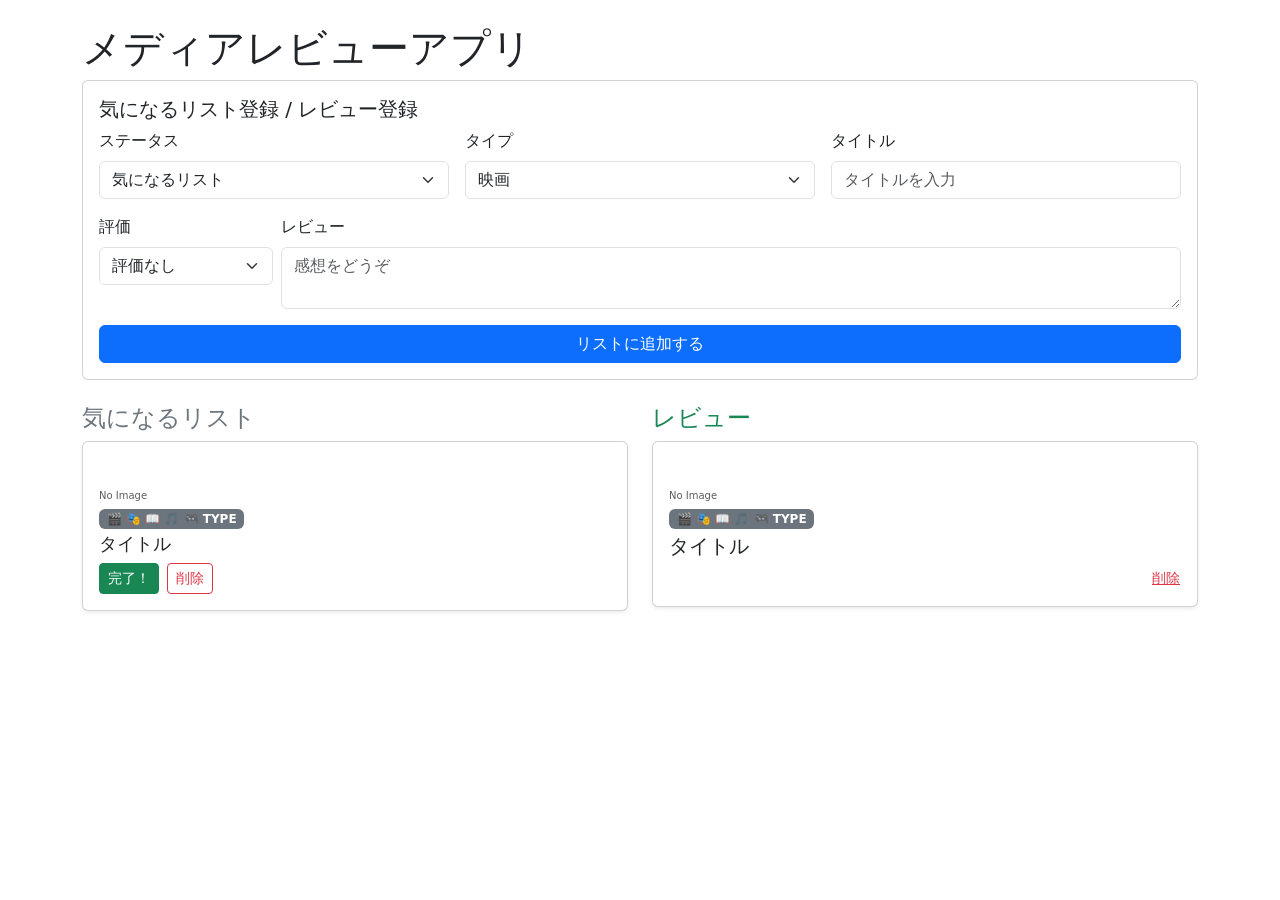
==== src/main/resources/templates/index.html @ 8c12babe "index.html整理" ====
<!DOCTYPE html>
<html xmlns:th="http://www.thymeleaf.org" lang="ja">
<head>
    <meta charset="UTF-8">
    <title>メディアレビューアプリ</title>
    <link href="https://cdn.jsdelivr.net/npm/bootstrap@5.3.0/dist/css/bootstrap.min.css" rel="stylesheet">
    <meta name="viewport" content="width=device-width, initial-scale=1.0">

    <!-- 分離しているウェルカムポップアップのstyleを呼び出す -->
    <th:block th:replace="~{fragments/welcome-modal :: welcomeStyle}"></th:block>

    <link rel="stylesheet" th:href="@{/css/style.css}">
</head>
<body>
    <div class="container mt-4">

        <!-- 分離しているウェルカムポップアップの要素を呼び出す -->
        <div th:replace="~{fragments/welcome-modal :: welcomePopup}"></div>

        <h1>メディアレビューアプリ</h1>

        <!-- 分離している通知エリアを呼び出す -->
        <div th:replace="~{fragments/alert :: commonAlert}"></div>

        <div class="card p-3 mb-4">
            <h5>気になるリスト登録 / レビュー登録</h5>
            <form th:action="@{/save}" method="post" class="row g-3 align-items-end"
                  onsubmit="this.querySelector('button[type=submit]').disabled=true;">

                <div class="col-md-4">
                    <label for="statusSelect" class="form-label">ステータス</label>
                    <select name="status" id="statusSelect" class="form-select">
                        <option value="WANT">気になるリスト</option>
                        <option value="DONE">レビュー</option>
                    </select>
                </div>

                <div class="col-md-4">
                    <label for="typeSelect" class="form-label">タイプ</label>
                    <select id="typeSelect" name="type" class="form-select">
                        <option value="MOVIE">映画</option>
                        <option value="DRAMA">ドラマ</option>
                        <option value="BOOK">本</option>
                        <option value="MUSIC">音楽</option>
                        <option value="GAME">ゲーム</option>
                    </select>
                </div>

                <div class="col-md-4">
                    <label for="titleInput" class="form-label">タイトル</label>
                    <input type="text" id="titleInput" name="title" class="form-control" placeholder="タイトルを入力" required>
                    <div id="suggestionList" class="list-group position-absolute w-100 shadow" style="z-index: 1000; display: none;"></div>
                </div>

                <div id="reviewFields" class="col-12 mt-3">
                    <div class="row g-2">
                        <div class="col-md-2">
                            <label for="ratingInput" class="form-label">評価</label>
                            <select id="ratingInput" name="rating" class="form-select">
                                <option value="0" selected>評価なし</option>
                                <option value="5">★★★★★</option>
                                <option value="4">★★★★</option>
                                <option value="3">★★★</option>
                                <option value="2">★★</option>
                                <option value="1">★</option>
                            </select>
                        </div>
                        <div class="col-md-10">
                            <label for="commentInput" class="form-label">レビュー</label>
                            <textarea id="commentInput" name="comment" class="form-control" placeholder="感想をどうぞ" rows="2"></textarea>
                        </div>
                    </div>
                </div>

                <div class="col-12 mt-3">
                    <button type="submit" class="btn btn-primary w-100">リストに追加する</button>
                </div>
            </form>
        </div>

        <div class="row">
            <div class="col-12 col-md-6 mb-4">
                <div class="media-column">
                    <h4 class="text-secondary">気になるリスト</h4>
                    <div th:each="item : ${wantList}" class="card shadow-sm mb-3">
                        <div class="card-body media-card-body"> <div class="poster-container">
                            <img th:if="${item.imageUrl != null}"
                                 th:src="${item.imageUrl}"
                                 class="media-poster poster-portrait poster-square"
                                 th:class="${item.type == 'GAME' or item.type == 'MUSIC'} ? 'media-poster poster-square' : 'media-poster poster-portrait'"
                                 th:alt="${item.title}">
                            <div th:unless="${item.imageUrl != null}"
                                 th:class="${item.type == 'GAME' or item.type == 'MUSIC'} ? 'media-poster poster-square d-flex...' : 'media-poster poster-portrait d-flex...'">
                                <span class="text-muted" style="font-size: 10px;">No Image</span>
                            </div>
                        </div>

                            <div class="content-container">
                            <span class="badge bg-secondary text-white">
                                <span th:if="${item.type == 'MOVIE'}">🎬</span>
                                <span th:if="${item.type == 'DRAMA'}">🎭</span>
                                <span th:if="${item.type == 'BOOK'}">📖</span>
                                <span th:if="${item.type == 'MUSIC'}">🎵</span>
                                <span th:if="${item.type == 'GAME'}">🎮</span>
                                <span th:text="${item.type}">TYPE</span>
                            </span>
                                <h5 class="card-title mt-1 mb-1" th:text="${item.title}" style="font-size: 1.1rem;">タイトル</h5>
                                <div class="mt-2 d-flex gap-2">
                                    <button type="button" class="btn btn-sm btn-success" data-bs-toggle="modal" th:data-bs-target="'#reviewModal' + ${item.id}">完了！</button>
                                    <form th:action="@{/delete}" method="post">
                                        <input type="hidden" name="id" th:value="${item.id}">
                                        <button type="submit" class="btn btn-sm btn-outline-danger" onclick="return confirm('本当に削除しますか？')">削除</button>
                                    </form>
                                </div>
                            </div>
                        </div>

                        <div class="modal fade" th:id="'reviewModal' + ${item.id}" tabindex="-1">
                            <div class="modal-dialog">
                                <div class="modal-content">
                                    <form th:action="@{/save}" method="post"
                                          onsubmit="this.querySelector('button[type=submit]').disabled=true;">
                                        <div class="modal-header">
                                            <h5 class="modal-title">"<span th:text="${item.title}"></span>"の評価</h5>
                                            <button type="button" class="btn-close" data-bs-dismiss="modal"></button>
                                        </div>
                                        <div class="modal-body text-start">
                                            <input type="hidden" name="id" th:value="${item.id}">
                                            <input type="hidden" name="title" th:value="${item.title}">
                                            <input type="hidden" name="type" th:value="${item.type}">
                                            <input type="hidden" name="status" value="DONE">

                                            <div class="mb-3">
                                                <label class="form-label">評価</label>
                                                <label>
                                                    <select name="rating" class="form-select">
                                                        <option value="5">★★★★★</option>
                                                        <option value="4">★★★★</option>
                                                        <option value="3" selected>★★★</option>
                                                        <option value="2">★★</option>
                                                        <option value="1">★</option>
                                                    </select>
                                                </label>
                                            </div>
                                            <div class="mb-3">
                                                <label class="form-label">レビュー</label>
                                                <label>
                                                    <textarea name="comment" class="form-control" rows="3" placeholder="最高！"></textarea>
                                                </label>
                                            </div>
                                        </div>
                                        <div class="modal-footer">
                                            <button type="button" class="btn btn-secondary" data-bs-dismiss="modal">キャンセル</button>
                                            <button type="submit" class="btn btn-success">保存する</button>
                                        </div>
                                    </form>
                                </div>
                            </div>
                        </div>
                    </div>
                </div>
            </div>

            <div class="col-12 col-md-6">
                <div class="media-column">
                    <h4 class="text-success">レビュー</h4>
                    <div th:each="item : ${doneList}" class="card shadow-sm mb-3">
                        <div class="card-body media-card-body"> <div class="poster-container">
                            <img th:if="${item.imageUrl != null}"
                                 th:src="${item.imageUrl}"
                                 th:class="${item.type == 'GAME' or item.type == 'MUSIC'} ? 'media-poster poster-square' : 'media-poster poster-portrait'"
                                 th:alt="${item.title}">

                            <div th:unless="${item.imageUrl != null}"
                                 th:class="${item.type == 'GAME' or item.type == 'MUSIC'} ? 'media-poster poster-square d-flex align-items-center justify-content-center bg-light' : 'media-poster poster-portrait d-flex align-items-center justify-content-center bg-light'">
                                <span class="text-muted" style="font-size: 10px;">No Image</span>
                            </div>
                        </div>

                            <div class="content-container">
                            <span class="badge bg-secondary text-white">
                                <span th:if="${item.type == 'MOVIE'}">🎬</span>
                                <span th:if="${item.type == 'DRAMA'}">🎭</span>
                                <span th:if="${item.type == 'BOOK'}">📖</span>
                                <span th:if="${item.type == 'MUSIC'}">🎵</span>
                                <span th:if="${item.type == 'GAME'}">🎮</span>
                                <span th:text="${item.type}">TYPE</span>
                            </span>
                                <h5 class="card-title mt-1 mb-0" th:text="${item.title}">タイトル</h5>
                                <p class="text-warning mb-1">
                                    <span th:if="${item.rating != null and item.rating > 0}" th:text="${#strings.repeat('★', item.rating)}"></span>
                                </p>
                                <p class="card-text small text-muted mb-2" th:text="${item.comment}"></p>
                                <form th:action="@{/delete}" method="post" class="text-end">
                                    <input type="hidden" name="id" th:value="${item.id}">
                                    <button type="submit" class="btn btn-sm btn-link text-danger p-0" onclick="return confirm('Are you sure?')">削除</button>
                                </form>
                            </div>
                        </div>
                    </div>
                </div>
            </div>
        </div>
    </div>

    <script src="https://cdn.jsdelivr.net/npm/bootstrap@5.3.0/dist/js/bootstrap.bundle.min.js"></script>
    <script th:src="@{/js/app.js}"></script>
</body>
</html>
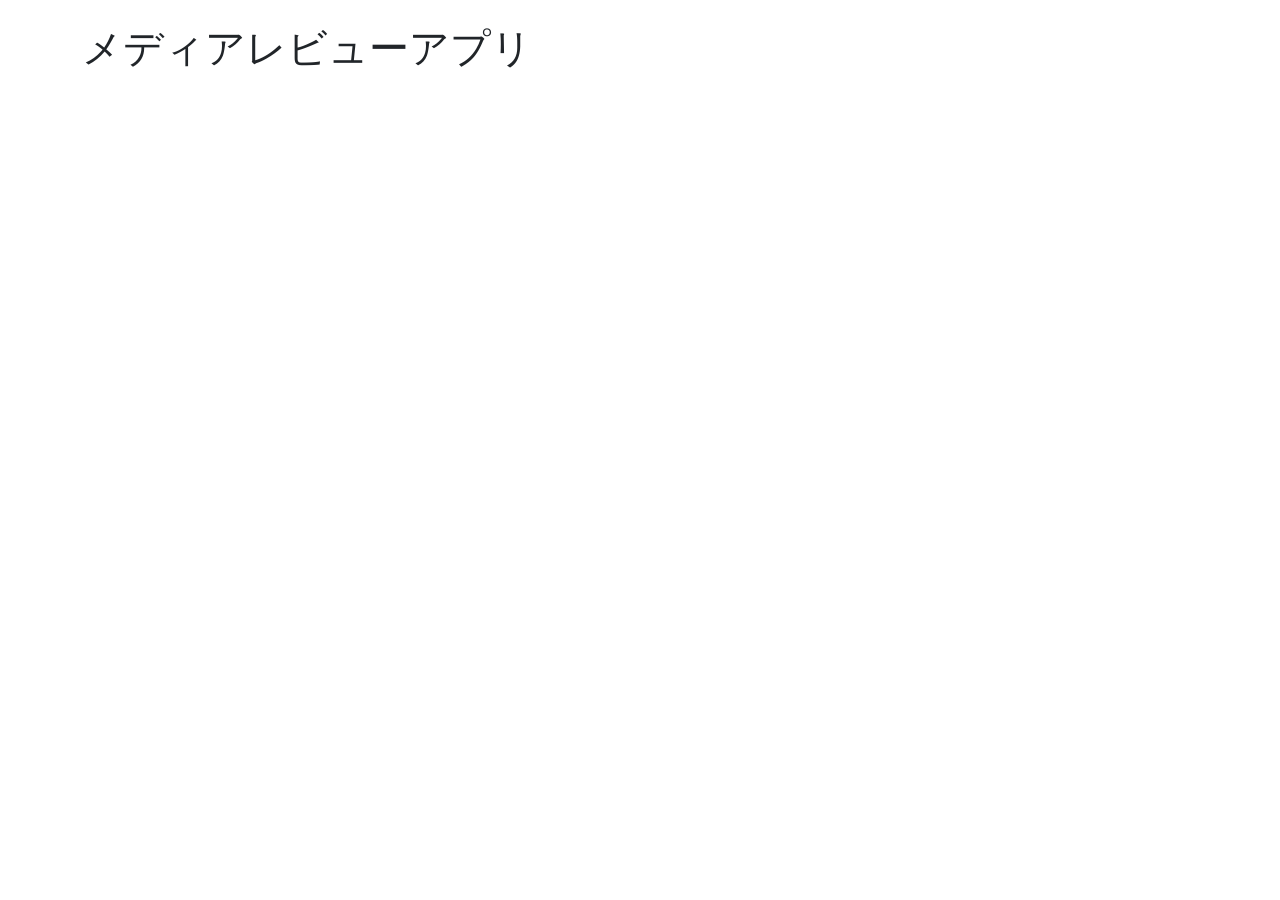
==== commit 4ebf4b4c: "index.html整理" ====
--- a/src/main/resources/templates/index.html
+++ b/src/main/resources/templates/index.html
@@ -22,185 +22,10 @@
         <!-- 分離している通知エリアを呼び出す -->
         <div th:replace="~{fragments/alert :: commonAlert}"></div>
 
-        <div class="card p-3 mb-4">
-            <h5>気になるリスト登録 / レビュー登録</h5>
-            <form th:action="@{/save}" method="post" class="row g-3 align-items-end"
-                  onsubmit="this.querySelector('button[type=submit]').disabled=true;">
+        <div th:replace="~{fragments/form-card :: registerForm}"></div>
 
-                <div class="col-md-4">
-                    <label for="statusSelect" class="form-label">ステータス</label>
-                    <select name="status" id="statusSelect" class="form-select">
-                        <option value="WANT">気になるリスト</option>
-                        <option value="DONE">レビュー</option>
-                    </select>
-                </div>
+        <div th:replace="~{fragments/media-list-section :: mediaList}"></div>
 
-                <div class="col-md-4">
-                    <label for="typeSelect" class="form-label">タイプ</label>
-                    <select id="typeSelect" name="type" class="form-select">
-                        <option value="MOVIE">映画</option>
-                        <option value="DRAMA">ドラマ</option>
-                        <option value="BOOK">本</option>
-                        <option value="MUSIC">音楽</option>
-                        <option value="GAME">ゲーム</option>
-                    </select>
-                </div>
-
-                <div class="col-md-4">
-                    <label for="titleInput" class="form-label">タイトル</label>
-                    <input type="text" id="titleInput" name="title" class="form-control" placeholder="タイトルを入力" required>
-                    <div id="suggestionList" class="list-group position-absolute w-100 shadow" style="z-index: 1000; display: none;"></div>
-                </div>
-
-                <div id="reviewFields" class="col-12 mt-3">
-                    <div class="row g-2">
-                        <div class="col-md-2">
-                            <label for="ratingInput" class="form-label">評価</label>
-                            <select id="ratingInput" name="rating" class="form-select">
-                                <option value="0" selected>評価なし</option>
-                                <option value="5">★★★★★</option>
-                                <option value="4">★★★★</option>
-                                <option value="3">★★★</option>
-                                <option value="2">★★</option>
-                                <option value="1">★</option>
-                            </select>
-                        </div>
-                        <div class="col-md-10">
-                            <label for="commentInput" class="form-label">レビュー</label>
-                            <textarea id="commentInput" name="comment" class="form-control" placeholder="感想をどうぞ" rows="2"></textarea>
-                        </div>
-                    </div>
-                </div>
-
-                <div class="col-12 mt-3">
-                    <button type="submit" class="btn btn-primary w-100">リストに追加する</button>
-                </div>
-            </form>
-        </div>
-
-        <div class="row">
-            <div class="col-12 col-md-6 mb-4">
-                <div class="media-column">
-                    <h4 class="text-secondary">気になるリスト</h4>
-                    <div th:each="item : ${wantList}" class="card shadow-sm mb-3">
-                        <div class="card-body media-card-body"> <div class="poster-container">
-                            <img th:if="${item.imageUrl != null}"
-                                 th:src="${item.imageUrl}"
-                                 class="media-poster poster-portrait poster-square"
-                                 th:class="${item.type == 'GAME' or item.type == 'MUSIC'} ? 'media-poster poster-square' : 'media-poster poster-portrait'"
-                                 th:alt="${item.title}">
-                            <div th:unless="${item.imageUrl != null}"
-                                 th:class="${item.type == 'GAME' or item.type == 'MUSIC'} ? 'media-poster poster-square d-flex...' : 'media-poster poster-portrait d-flex...'">
-                                <span class="text-muted" style="font-size: 10px;">No Image</span>
-                            </div>
-                        </div>
-
-                            <div class="content-container">
-                            <span class="badge bg-secondary text-white">
-                                <span th:if="${item.type == 'MOVIE'}">🎬</span>
-                                <span th:if="${item.type == 'DRAMA'}">🎭</span>
-                                <span th:if="${item.type == 'BOOK'}">📖</span>
-                                <span th:if="${item.type == 'MUSIC'}">🎵</span>
-                                <span th:if="${item.type == 'GAME'}">🎮</span>
-                                <span th:text="${item.type}">TYPE</span>
-                            </span>
-                                <h5 class="card-title mt-1 mb-1" th:text="${item.title}" style="font-size: 1.1rem;">タイトル</h5>
-                                <div class="mt-2 d-flex gap-2">
-                                    <button type="button" class="btn btn-sm btn-success" data-bs-toggle="modal" th:data-bs-target="'#reviewModal' + ${item.id}">完了！</button>
-                                    <form th:action="@{/delete}" method="post">
-                                        <input type="hidden" name="id" th:value="${item.id}">
-                                        <button type="submit" class="btn btn-sm btn-outline-danger" onclick="return confirm('本当に削除しますか？')">削除</button>
-                                    </form>
-                                </div>
-                            </div>
-                        </div>
-
-                        <div class="modal fade" th:id="'reviewModal' + ${item.id}" tabindex="-1">
-                            <div class="modal-dialog">
-                                <div class="modal-content">
-                                    <form th:action="@{/save}" method="post"
-                                          onsubmit="this.querySelector('button[type=submit]').disabled=true;">
-                                        <div class="modal-header">
-                                            <h5 class="modal-title">"<span th:text="${item.title}"></span>"の評価</h5>
-                                            <button type="button" class="btn-close" data-bs-dismiss="modal"></button>
-                                        </div>
-                                        <div class="modal-body text-start">
-                                            <input type="hidden" name="id" th:value="${item.id}">
-                                            <input type="hidden" name="title" th:value="${item.title}">
-                                            <input type="hidden" name="type" th:value="${item.type}">
-                                            <input type="hidden" name="status" value="DONE">
-
-                                            <div class="mb-3">
-                                                <label class="form-label">評価</label>
-                                                <label>
-                                                    <select name="rating" class="form-select">
-                                                        <option value="5">★★★★★</option>
-                                                        <option value="4">★★★★</option>
-                                                        <option value="3" selected>★★★</option>
-                                                        <option value="2">★★</option>
-                                                        <option value="1">★</option>
-                                                    </select>
-                                                </label>
-                                            </div>
-                                            <div class="mb-3">
-                                                <label class="form-label">レビュー</label>
-                                                <label>
-                                                    <textarea name="comment" class="form-control" rows="3" placeholder="最高！"></textarea>
-                                                </label>
-                                            </div>
-                                        </div>
-                                        <div class="modal-footer">
-                                            <button type="button" class="btn btn-secondary" data-bs-dismiss="modal">キャンセル</button>
-                                            <button type="submit" class="btn btn-success">保存する</button>
-                                        </div>
-                                    </form>
-                                </div>
-                            </div>
-                        </div>
-                    </div>
-                </div>
-            </div>
-
-            <div class="col-12 col-md-6">
-                <div class="media-column">
-                    <h4 class="text-success">レビュー</h4>
-                    <div th:each="item : ${doneList}" class="card shadow-sm mb-3">
-                        <div class="card-body media-card-body"> <div class="poster-container">
-                            <img th:if="${item.imageUrl != null}"
-                                 th:src="${item.imageUrl}"
-                                 th:class="${item.type == 'GAME' or item.type == 'MUSIC'} ? 'media-poster poster-square' : 'media-poster poster-portrait'"
-                                 th:alt="${item.title}">
-
-                            <div th:unless="${item.imageUrl != null}"
-                                 th:class="${item.type == 'GAME' or item.type == 'MUSIC'} ? 'media-poster poster-square d-flex align-items-center justify-content-center bg-light' : 'media-poster poster-portrait d-flex align-items-center justify-content-center bg-light'">
-                                <span class="text-muted" style="font-size: 10px;">No Image</span>
-                            </div>
-                        </div>
-
-                            <div class="content-container">
-                            <span class="badge bg-secondary text-white">
-                                <span th:if="${item.type == 'MOVIE'}">🎬</span>
-                                <span th:if="${item.type == 'DRAMA'}">🎭</span>
-                                <span th:if="${item.type == 'BOOK'}">📖</span>
-                                <span th:if="${item.type == 'MUSIC'}">🎵</span>
-                                <span th:if="${item.type == 'GAME'}">🎮</span>
-                                <span th:text="${item.type}">TYPE</span>
-                            </span>
-                                <h5 class="card-title mt-1 mb-0" th:text="${item.title}">タイトル</h5>
-                                <p class="text-warning mb-1">
-                                    <span th:if="${item.rating != null and item.rating > 0}" th:text="${#strings.repeat('★', item.rating)}"></span>
-                                </p>
-                                <p class="card-text small text-muted mb-2" th:text="${item.comment}"></p>
-                                <form th:action="@{/delete}" method="post" class="text-end">
-                                    <input type="hidden" name="id" th:value="${item.id}">
-                                    <button type="submit" class="btn btn-sm btn-link text-danger p-0" onclick="return confirm('Are you sure?')">削除</button>
-                                </form>
-                            </div>
-                        </div>
-                    </div>
-                </div>
-            </div>
-        </div>
     </div>
 
     <script src="https://cdn.jsdelivr.net/npm/bootstrap@5.3.0/dist/js/bootstrap.bundle.min.js"></script>
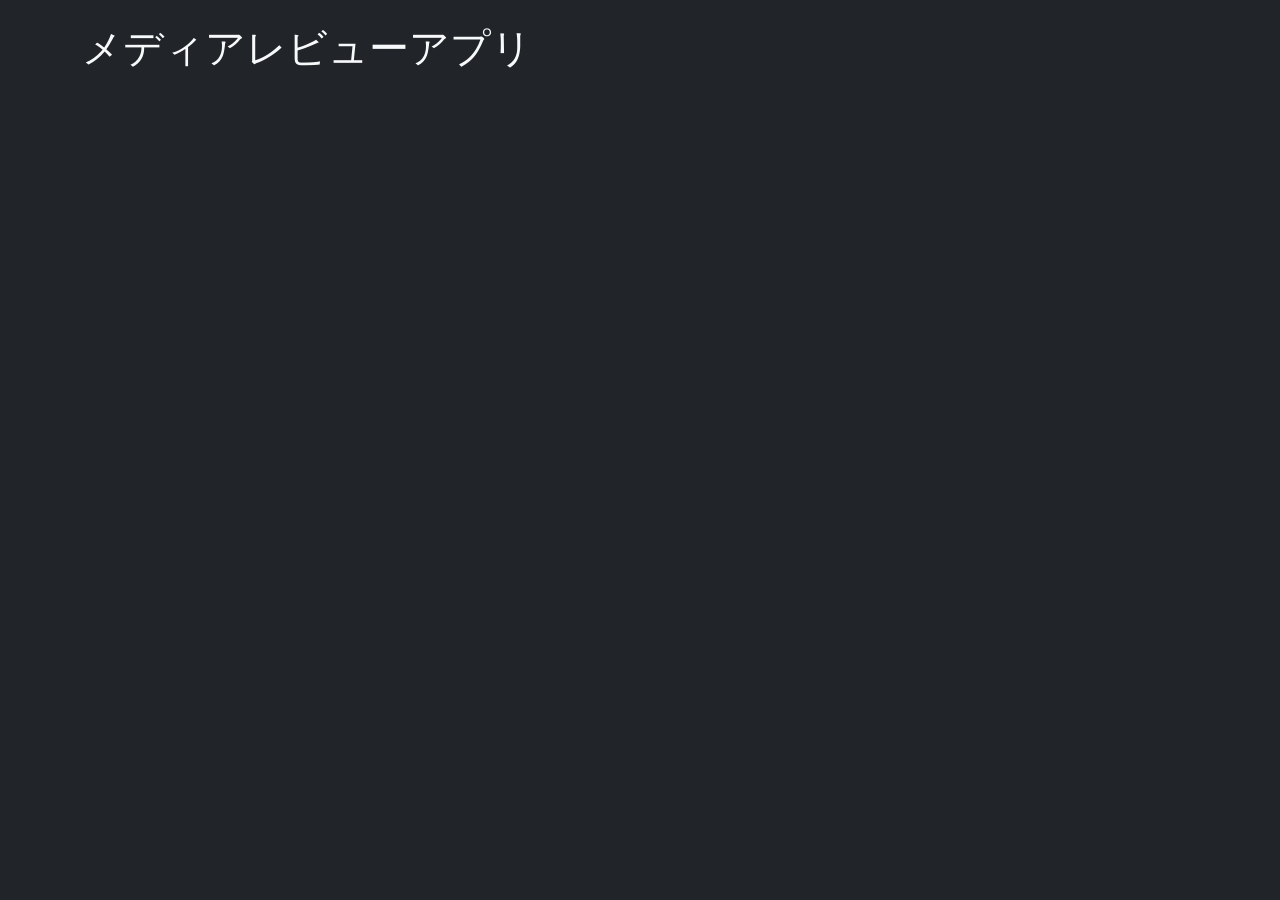
==== commit d9003578: "スマホ版では気になるリストとレビューでタブを切り替えられるようにする。" ====
--- a/src/main/resources/templates/index.html
+++ b/src/main/resources/templates/index.html
@@ -6,29 +6,40 @@
     <link href="https://cdn.jsdelivr.net/npm/bootstrap@5.3.0/dist/css/bootstrap.min.css" rel="stylesheet">
     <meta name="viewport" content="width=device-width, initial-scale=1.0">
 
+    <link rel="stylesheet" href="https://cdn.jsdelivr.net/npm/bootstrap-icons@1.11.0/font/bootstrap-icons.css">
+
     <!-- 分離しているウェルカムポップアップのstyleを呼び出す -->
     <th:block th:replace="~{fragments/welcome-modal :: welcomeStyle}"></th:block>
 
+    <!-- ウェルカムポップアップ以外のstyleを呼び出す -->
     <link rel="stylesheet" th:href="@{/css/style.css}">
 </head>
-<body>
+<body class="bg-dark text-light">
     <div class="container mt-4">
 
-        <!-- 分離しているウェルカムポップアップの要素を呼び出す -->
+        <!-- 画面の各要素はfragmentsディレクトリに収納してある -->
+
+        <!-- 画面要素0　初めてのアクセスのみ表示されるポップアップ -->
         <div th:replace="~{fragments/welcome-modal :: welcomePopup}"></div>
 
+        <!-- 画面要素1 題名 -->
         <h1>メディアレビューアプリ</h1>
 
-        <!-- 分離している通知エリアを呼び出す -->
+        <!-- 画面要素1.5　登録処理をした後にロードした場合のみ表示される -->
         <div th:replace="~{fragments/alert :: commonAlert}"></div>
 
+        <!-- 画面要素2 作品の登録フォーム-->
         <div th:replace="~{fragments/form-card :: registerForm}"></div>
 
+        <!-- 画面要素3 「気になるリスト」と「レビュー」の表示 -->
         <div th:replace="~{fragments/media-list-section :: mediaList}"></div>
 
     </div>
 
+    <!-- Bootstrapの動的機能を読みこんでいる -->
     <script src="https://cdn.jsdelivr.net/npm/bootstrap@5.3.0/dist/js/bootstrap.bundle.min.js"></script>
+
+    <!-- JavaScriptはapp.jsに記載している -->
     <script th:src="@{/js/app.js}"></script>
 </body>
 </html>
